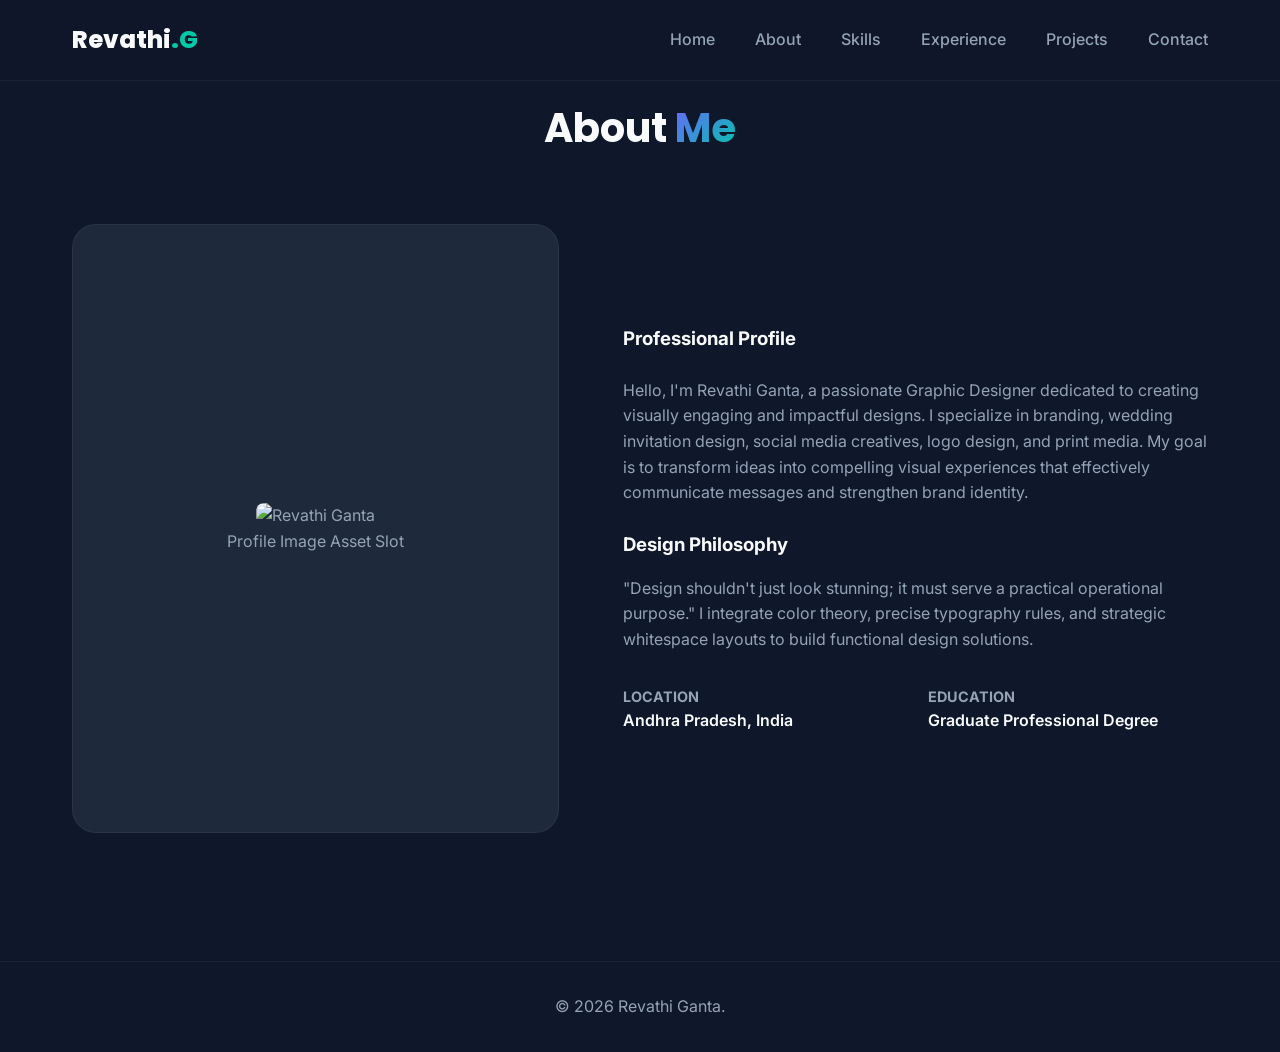
==== about.html @ af860bd8 "Updated resume download" ====
<!DOCTYPE html>
<html lang="en">
<head>
    <meta charset="UTF-8">
    <meta name="viewport" content="width=device-width, initial-scale=1.0">
    <title>About Me | Revathi Ganta</title>
    <link rel="stylesheet" href="style.css">
    <link rel="stylesheet" href="https://cdnjs.cloudflare.com/ajax/libs/font-awesome/6.4.0/css/all.min.css">
</head>
<body>
    <nav class="navbar">
    <div class="container">
        <a href="index.html" class="logo">Revathi<span>.G</span></a>
        <ul class="nav-links">
            <li><a href="index.html" id="nav-home">Home</a></li>
            <li><a href="About.html" id="nav-about">About</a></li>
            <li><a href="Skills.html" id="nav-skills">Skills</a></li>
            <li><a href="Experience.html" id="nav-experience">Experience</a></li>
            <li><a href="Projects.html" id="nav-projects">Projects</a></li>
            <li><a href="Contact.html" id="nav-contact">Contact</a></li>
        </ul>
        <div class="menu-toggle" id="mobile-menu">
            <span></span>
            <span></span>
            <span></span>
        </div>
    </div>
</nav>

    <main class="container">
        <h2 class="section-title">About <span>Me</span></h2>
        <div class="about-grid">
            <div class="about-img-wrapper">
                <div class="about-img-placeholder">
                    <img src="revathi photo.png" alt="Revathi Ganta" style="width: 100%; height: 620px; border-radius: 8px;">
                    <p>Profile Image Asset Slot</p>
                </div>
            </div>
            <div>
                <h3>Professional Profile</h3>
                <p style="margin: 1.5rem 0; color: var(--text-muted);">
                    Hello, I'm Revathi Ganta, a passionate Graphic Designer dedicated to creating visually engaging and impactful designs. I specialize in branding, wedding invitation design, social media creatives, logo design, and print media. My goal is to transform ideas into compelling visual experiences that effectively communicate messages and strengthen brand identity.
                </p>
                
                <h3>Design Philosophy</h3>
                <p style="margin: 1rem 0; color: var(--text-muted);">
                    "Design shouldn't just look stunning; it must serve a practical operational purpose." I integrate color theory, precise typography rules, and strategic whitespace layouts to build functional design solutions.
                </p>

                <div class="info-list">
                    <div class="info-item"><h4>Location</h4><p>Andhra Pradesh, India</p></div>
                    <div class="info-item"><h4>Education</h4><p>Graduate Professional Degree</p></div>
                    
                </div>
            </div>
        </div>
    </main>

    <footer>
        <p>&copy; 2026 Revathi Ganta.</p>
    </footer>

    <script src="js script.js"></script>
</body>
</html>
---- style.css ----
/* ==========================================================================
   GLOBAL VARIABLES & RESET
   ========================================================================== */
@import url('https://fonts.googleapis.com/css2?family=Inter:wght@300;400;500;600&family=Poppins:wght@400;600;700;800&display=swap');

:root {
    --primary: #6C63FF;
    --secondary: #00C9A7;
    --bg-main: #0F172A;
    --bg-card: #1E293B;
    --text-main: #F8FAFC;
    --text-muted: #94A3B8;
    --glass-border: rgba(255, 255, 255, 0.05);
    --font-heading: 'Poppins', sans-serif;
    --font-body: 'Inter', sans-serif;
    --transition: all 0.4s cubic-bezier(0.4, 0, 0.2, 1);
}

* {
    margin: 0;
    padding: 0;
    box-sizing: border-box;
    text-decoration: none;
    list-style: none;
    border: none;
    outline: none;
}

html {
    scroll-behavior: smooth;
    font-size: 16px;
    overflow-x: hidden;
}

body {
    background-color: var(--bg-main);
    color: var(--text-main);
    font-family: var(--font-body);
    line-height: 1.6;
}

/* ==========================================================================
   REUSABLE COMPONENTS
   ========================================================================== */
.container {
    max-width: 1200px;
    margin: 0 auto;
    padding: 0 2rem;
}

.btn {
    display: inline-flex;
    align-items: center;
    gap: 0.5rem;
    padding: 0.8rem 1.8rem;
    border-radius: 50px;
    font-family: var(--font-heading);
    font-weight: 600;
    cursor: pointer;
    transition: var(--transition);
}

.btn-primary {
    background: linear-gradient(135deg, var(--primary), #5145CD);
    color: var(--text-main);
    box-shadow: 0 4px 15px rgba(108, 99, 255, 0.4);
}

.btn-primary:hover {
    transform: translateY(-3px);
    box-shadow: 0 8px 25px rgba(108, 99, 255, 0.6);
}

.btn-secondary {
    background: transparent;
    color: var(--text-main);
    border: 2px solid var(--text-muted);
}

.btn-secondary:hover {
    border-color: var(--secondary);
    color: var(--secondary);
    transform: translateY(-3px);
}

.section-title {
    font-family: var(--font-heading);
    font-size: 2.5rem;
    font-weight: 700;
    text-align: center;
    margin-bottom: 3rem;
    margin-top: 6rem;
}

.section-title span {
    background: linear-gradient(135deg, var(--primary), var(--secondary));
    -webkit-background-clip: text;
    -webkit-text-fill-color: transparent;
}

/* ==========================================================================
   NAVIGATION BAR
   ========================================================================== */
.navbar {
    position: fixed;
    top: 0;
    left: 0;
    width: 100%;
    z-index: 1000;
    background: rgba(15, 23, 42, 0.8);
    backdrop-filter: blur(12px);
    border-bottom: 1px solid var(--glass-border);
    transition: var(--transition);
}

.navbar .container {
    display: flex;
    justify-content: space-between;
    align-items: center;
    height: 80px;
}

.logo {
    font-family: var(--font-heading);
    font-size: 1.5rem;
    font-weight: 800;
    color: var(--text-main);
}

.logo span {
    color: var(--secondary);
}
.nav-links {
    display: flex;
    gap: 2.5rem;
}

.nav-links a {
    color: var(--text-muted);
    font-weight: 500;
    transition: var(--transition);
    position: relative;
    padding: 0.5rem 0;
}

.nav-links a:hover,
.nav-links a.active {
    color: var(--text-main);
}

.nav-links a::after {
    content: '';
    position: absolute;
    bottom: 0;
    left: 0;
    width: 0;
    height: 2px;
    background: linear-gradient(90deg, var(--primary), var(--secondary));
    transition: var(--transition);
}

.nav-links a:hover::after,
.nav-links a.active::after {
    width: 100%;
}

.menu-toggle {
    display: none;
    flex-direction: column;
    gap: 6px;
    cursor: pointer;
}

.menu-toggle span {
    width: 30px;
    height: 3px;
    background-color: var(--text-main);
    border-radius: 2px;
    transition: var(--transition);
}

/* ==========================================================================
   INDEX / HERO / FEATURES
   ========================================================================== */
.hero {
    min-height: 100vh;
    display: flex;
    align-items: center;
    padding-top: 80px;
    position: relative;
    overflow: hidden;
}

.hero::before {
    content: '';
    position: absolute;
    top: -10%;
    right: -10%;
    width: 400px;
    height: 400px;
    background: rgba(108, 99, 255, 0.15);
    filter: blur(150px);
    border-radius: 50%;
}

.hero-content {
    max-width: 700px;
}

.hero-content h3 {
    color: var(--secondary);
    font-family: var(--font-heading);
    font-size: 1.2rem;
    letter-spacing: 2px;
    margin-bottom: 1rem;
}

.hero-content h1 {
    font-family: var(--font-heading);
    font-size: 3.5rem;
    font-weight: 800;
    line-height: 1.2;
    margin-bottom: 1.5rem;
}

.hero-content p {
    color: var(--text-muted);
    font-size: 1.2rem;
    margin-bottom: 2.5rem;
}

.hero-btns {
    display: flex;
    gap: 1.5rem;
    flex-wrap: wrap;
}

.grid-3 {
    display: grid;
    grid-template-columns: repeat(auto-fit, minmax(300px, 1fr));
    gap: 2rem;
    margin-bottom: 5rem;
}

.card {
    background: rgba(30, 41, 59, 0.4);
    border: 1px solid var(--glass-border);
    backdrop-filter: blur(8px);
    border-radius: 16px;
    padding: 2.5rem;
    transition: var(--transition);
}

.card:hover {
    transform: translateY(-10px);
    border-color: rgba(108, 99, 255, 0.3);
    box-shadow: 0 10px 30px rgba(0, 0, 0, 0.3);
}

.card i {
    font-size: 2.5rem;
    color: var(--primary);
    margin-bottom: 1.5rem;
}

.card h3 {
    font-family: var(--font-heading);
    font-size: 1.4rem;
    margin-bottom: 1rem;
}

.card p {
    color: var(--text-muted);
}

/* ==========================================================================
   ABOUT PAGE
   ========================================================================== */
.about-grid {
    display: grid;
    grid-template-columns: 1fr 1.2fr;
    gap: 4rem;
    align-items: center;
    margin-top: 4rem;
}

.about-img-wrapper {
    position: relative;
    border-radius: 24px;
    overflow: hidden;
    aspect-ratio: 4/5;
    background: var(--bg-card);
    border: 1px solid var(--glass-border);
    display: flex;
    justify-content: center;
    align-items: center;
}

.about-img-placeholder {
    text-align: center;
    color: var(--text-muted);
}

.about-img-placeholder i {
    font-size: 4rem;
    margin-bottom: 1rem;
    color: var(--primary);
}

.info-list {
    display: grid;
    grid-template-columns: repeat(auto-fit, minmax(200px, 1fr));
    gap: 1.5rem;
    margin-top: 2rem;
}

.info-item h4 {
    color: var(--text-muted);
    font-size: 0.9rem;
    text-transform: uppercase;
}

.info-item p {
    font-weight: 600;
}

/* ==========================================================================
   SKILLS PAGE
   ========================================================================== */
.skills-container {
    display: grid;
    grid-template-columns: 1.2fr 1fr;
    gap: 4rem;
}

.skill-bar-wrapper {
    margin-bottom: 1.8rem;
}

.skill-info {
    display: flex;
    justify-content: space-between;
    margin-bottom: 0.5rem;
    font-weight: 500;
}

.progress-line {
    height: 8px;
    width: 100%;
    background: var(--bg-card);
    border-radius: 10px;
    position: relative;
    overflow: hidden;
}

.progress-line span {
    height: 100%;
    background: linear-gradient(90deg, var(--primary), var(--secondary));
    position: absolute;
    left: 0;
    top: 0;
    border-radius: 10px;
    width: 0;
    transition: width 1.5s cubic-bezier(0.1, 1, 0.1, 1);
}

.tags-container {
    display: flex;
    flex-wrap: wrap;
    gap: 1rem;
}

.tag {
    background: var(--bg-card);
    border: 1px solid var(--glass-border);
    padding: 0.6rem 1.2rem;
    border-radius: 50px;
    font-weight: 500;
    transition: var(--transition);
}

.tag:hover {
    border-color: var(--secondary);
    color: var(--secondary);
}

/* ==========================================================================
   EXPERIENCE PAGE
   ========================================================================== */
.timeline {
    position: relative;
    max-width: 800px;
    margin: 4rem auto;
}

.timeline::before {
    content: '';
    position: absolute;
    left: 50%;
    width: 2px;
    height: 100%;
    background: var(--glass-border);
    transform: translateX(-50%);
}

.timeline-item {
    padding: 2rem 3rem;
    position: relative;
    width: 50%;
}

.timeline-item:nth-child(odd) {
    left: 0;
    text-align: right;
}

.timeline-item:nth-child(even) {
    left: 50%;
}

.timeline-dot {
    position: absolute;
    right: -10px;
    top: 2.5rem;
    width: 20px;
    height: 20px;
    background: var(--secondary);
    border-radius: 50%;
    box-shadow: 0 0 10px var(--secondary);
    z-index: 5;
}

.timeline-item:nth-child(even) .timeline-dot {
    left: -10px;
}

/* ==========================================================================
   PROJECTS PAGE (GALLERY & FILTER)
   ========================================================================== */
.filter-tabs {
    display: flex;
    justify-content: center;
    gap: 1rem;
    margin-bottom: 3rem;
    flex-wrap: wrap;
}

.filter-btn {
    background: var(--bg-card);
    color: var(--text-muted);
    padding: 0.6rem 1.5rem;
    border-radius: 50px;
    cursor: pointer;
    font-weight: 500;
    transition: var(--transition);
    border: 1px solid var(--glass-border);
}

.filter-btn.active, .filter-btn:hover {
    background: var(--primary);
    color: var(--text-main);
    box-shadow: 0 4px 15px rgba(108, 99, 255, 0.3);
}

.gallery-grid {
    display: grid;
    grid-template-columns: repeat(auto-fit, minmax(320px, 1fr));
    gap: 2rem;
}

.project-card {
    background: var(--bg-card);
    border-radius: 16px;
    overflow: hidden;
    border: 1px solid var(--glass-border);
    transition: var(--transition);
    display: none;
}

.project-card.show {
    display: block;
    animation: fadeIn 0.5s ease;
}

.project-img-placeholder {
    height: 220px;
    background: linear-gradient(135deg, #2A3B56, #1E293B);
    display: flex;
    flex-direction: column;
    justify-content: center;
    align-items: center;
    color: var(--text-muted);
    position: relative;
}

.project-img-placeholder i {
    font-size: 3rem;
    margin-bottom: 0.5rem;
}

.project-info {
    padding: 1.5rem;
}

.project-tools {
    font-size: 0.85rem;
    color: var(--secondary);
    margin-bottom: 0.5rem;
    font-weight: 600;
}

/* Lightbox Modal */
.lightbox {
    position: fixed;
    top: 0; left: 0; width: 100%; height: 100%;
    background: rgba(15, 23, 42, 0.95);
    z-index: 2000;
    display: none;
    justify-content: center;
    align-items: center;
    flex-direction: column;
}

.lightbox-content {
    max-width: 80%;
    max-height: 70%;
    background: var(--bg-card);
    padding: 2rem;
    border-radius: 16px;
    text-align: center;
}

.lightbox-close {
    position: absolute;
    top: 30px; right: 40px;
    font-size: 2.5rem; color: #fff; cursor: pointer;
}

/* ==========================================================================
   CONTACT PAGE
   ========================================================================== */
.contact-grid {
    display: grid;
    grid-template-columns: 1fr 1.5fr;
    gap: 4rem;
}

.contact-details {
    display: flex;
    flex-direction: column;
    gap: 2rem;
}

.contact-method {
    display: flex;
    align-items: center;
    gap: 1.5rem;
}

.contact-method i {
    font-size: 1.8rem;
    color: var(--secondary);
    background: var(--bg-card);
    padding: 1rem;
    border-radius: 12px;
}

.contact-form {
    display: flex;
    flex-direction: column;
    gap: 1.5rem;
}

.form-group input, .form-group textarea {
    width: 100%;
    padding: 1rem 1.5rem;
    background: var(--bg-card);
    border: 1px solid var(--glass-border);
    border-radius: 10px;
    color: var(--text-main);
    font-family: var(--font-body);
}

.form-group input:focus, .form-group textarea:focus {
    border-color: var(--primary);
}

.social-links {
    display: flex;
    gap: 1.5rem;
    margin-top: 2rem;
}

.social-links a {
    color: var(--text-muted);
    font-size: 1.5rem;
    transition: var(--transition);
}

.social-links a:hover {
    color: var(--primary);
    transform: scale(1.2);
}

/* ==========================================================================
   FOOTER & BACK TO TOP
   ========================================================================== */
footer {
    border-top: 1px solid var(--glass-border);
    padding: 2rem 0;
    text-align: center;
    color: var(--text-muted);
    margin-top: 8rem;
}

.scroll-top {
    position: fixed;
    bottom: 30px; right: 30px;
    background: var(--primary);
    color: #fff; width: 45px; height: 45px;
    border-radius: 50%; display: none;
    justify-content: center; align-items: center;
    cursor: pointer; z-index: 999;
}

/* ==========================================================================
   ANIMATIONS & MEDIA QUERIES
   ========================================================================== */
@keyframes fadeIn {
    from { opacity: 0; transform: translateY(10px); }
    to { opacity: 1; transform: translateY(0); }
}

@media (max-width: 992px) {
    .about-grid, .skills-container, .contact-grid { grid-template-columns: 1fr; gap: 3rem; }
    .timeline::before { left: 40px; }
    .timeline-item { width: 100%; left: 0 !important; text-align: left !important; padding-left: 5rem; }
    .timeline-dot { left: 30px !important; }
}

@media (max-width: 768px) {
    .nav-links {
        position: fixed; top: 80px; left: -100%; width: 100%; height: calc(100vh - 80px);
        background: var(--bg-main); flex-direction: column; align-items: center;
        padding-top: 3rem; transition: var(--transition);
    }
    .nav-links.active { left: 0; }
    .menu-toggle { display: flex; }
    .menu-toggle.active span:nth-child(1) { transform: rotate(45deg) translate(6px, 6px); }
    .menu-toggle.active span:nth-child(2) { opacity: 0; }
    .menu-toggle.active span:nth-child(3) { transform: rotate(-45deg) translate(6px, -6px); }
    .hero-content h1 { font-size: 2.5rem; }
}
/* మొబైల్ స్క్రీన్ కోసం ఈ కోడ్ తప్పనిసరి */
@media (max-width: 768px) {
    .menu-toggle {
        display: flex; /* మొబైల్‌లో 3 గీతలు కనిపిస్తాయి */
    }

    .nav-links {
        position: fixed;
        top: 80px;
        left: -100%; /* మెనూ మొదట స్క్రీన్ బయట దాగి ఉంటుంది */
        width: 100%;
        height: calc(100vh - 80px);
        background-color: #0F172A; /* మీ థీమ్ కలర్ */
        flex-direction: column;
        align-items: center;
        padding-top: 2rem;
        transition: 0.4s ease;
        z-index: 1000;
    }

    /* JavaScript క్లిక్ చేసినప్పుడు ఈ 'active' క్లాస్ మెనూని ముందుకు తెస్తుంది */
    .nav-links.active {
        left: 0;
    }
}
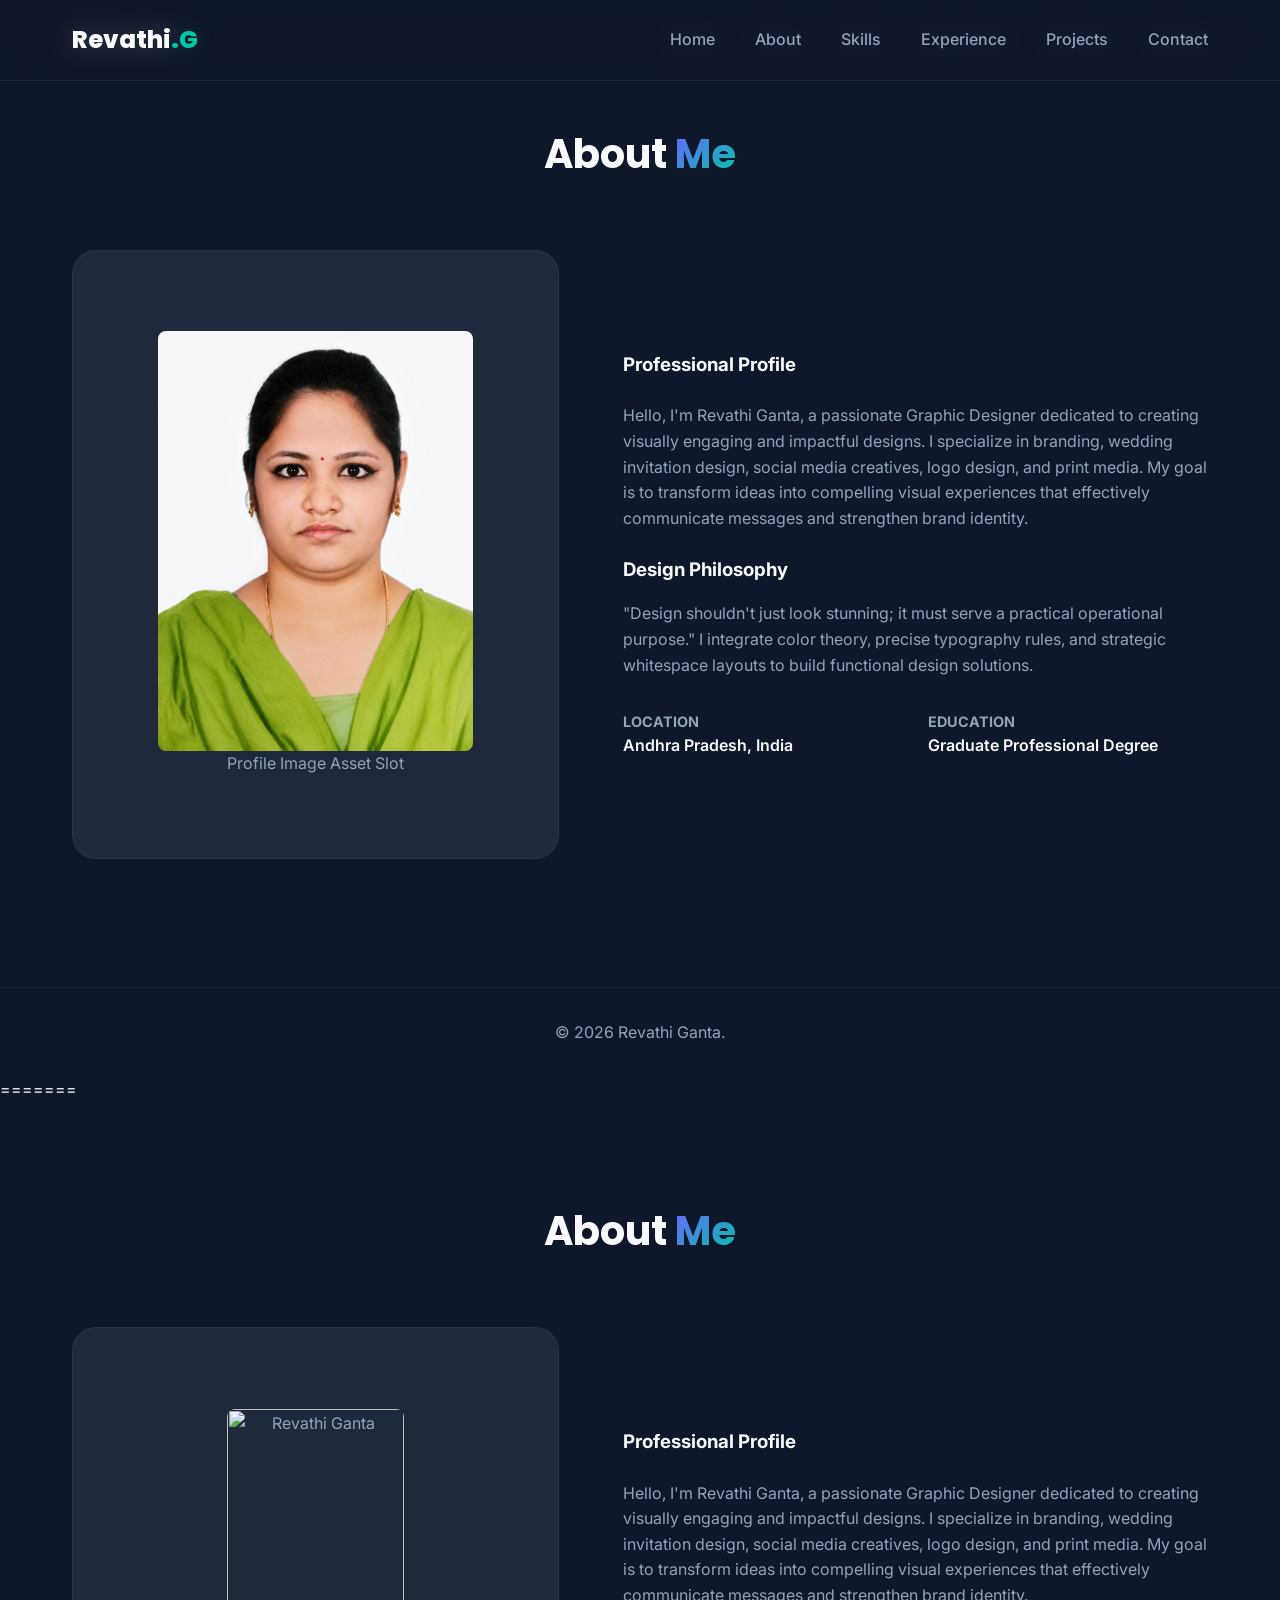
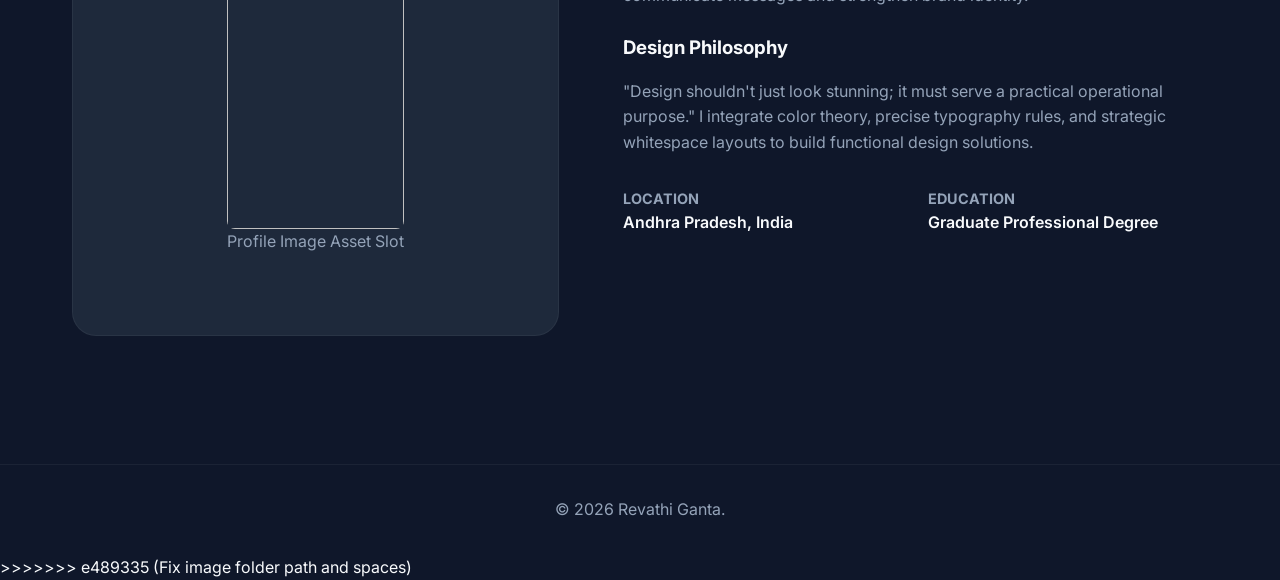
==== commit 78ebbfd0: "Add files via upload" ====
--- a/about.html
+++ b/about.html
@@ -1,3 +1,4 @@
+<<<<<<< HEAD
 <!DOCTYPE html>
 <html lang="en">
 <head>
@@ -32,7 +33,7 @@
         <div class="about-grid">
             <div class="about-img-wrapper">
                 <div class="about-img-placeholder">
-                    <img src="revathi photo.png" alt="Revathi Ganta" style="width: 100%; height: 620px; border-radius: 8px;">
+                    <img src="Revathi Photo/revathi photo.png" alt="Revathi Ganta" style="width: 100%; height: 420px; border-radius: 8px; object-fit: cover;">
                     <p>Profile Image Asset Slot</p>
                 </div>
             </div>
@@ -62,4 +63,70 @@
 
     <script src="js script.js"></script>
 </body>
+=======
+<!DOCTYPE html>
+<html lang="en">
+<head>
+    <meta charset="UTF-8">
+    <meta name="viewport" content="width=device-width, initial-scale=1.0">
+    <title>About Me | Revathi Ganta</title>
+    <link rel="stylesheet" href="style.css">
+    <link rel="stylesheet" href="https://cdnjs.cloudflare.com/ajax/libs/font-awesome/6.4.0/css/all.min.css">
+</head>
+<body>
+    <nav class="navbar">
+    <div class="container">
+        <a href="index.html" class="logo">Revathi<span>.G</span></a>
+        <ul class="nav-links">
+            <li><a href="index.html" id="nav-home">Home</a></li>
+            <li><a href="About.html" id="nav-about">About</a></li>
+            <li><a href="Skills.html" id="nav-skills">Skills</a></li>
+            <li><a href="Experience.html" id="nav-experience">Experience</a></li>
+            <li><a href="Projects.html" id="nav-projects">Projects</a></li>
+            <li><a href="Contact.html" id="nav-contact">Contact</a></li>
+        </ul>
+        <div class="menu-toggle" id="mobile-menu">
+            <span></span>
+            <span></span>
+            <span></span>
+        </div>
+    </div>
+</nav>
+
+    <main class="container">
+        <h2 class="section-title">About <span>Me</span></h2>
+        <div class="about-grid">
+            <div class="about-img-wrapper">
+                <div class="about-img-placeholder">
+                    <img src="revathi-photo/profile.png" alt="Revathi Ganta" style="width: 100%; height: 420px; border-radius: 8px; object-fit: cover;">
+                    <p>Profile Image Asset Slot</p>
+                </div>
+            </div>
+            <div>
+                <h3>Professional Profile</h3>
+                <p style="margin: 1.5rem 0; color: var(--text-muted);">
+                    Hello, I'm Revathi Ganta, a passionate Graphic Designer dedicated to creating visually engaging and impactful designs. I specialize in branding, wedding invitation design, social media creatives, logo design, and print media. My goal is to transform ideas into compelling visual experiences that effectively communicate messages and strengthen brand identity.
+                </p>
+                
+                <h3>Design Philosophy</h3>
+                <p style="margin: 1rem 0; color: var(--text-muted);">
+                    "Design shouldn't just look stunning; it must serve a practical operational purpose." I integrate color theory, precise typography rules, and strategic whitespace layouts to build functional design solutions.
+                </p>
+
+                <div class="info-list">
+                    <div class="info-item"><h4>Location</h4><p>Andhra Pradesh, India</p></div>
+                    <div class="info-item"><h4>Education</h4><p>Graduate Professional Degree</p></div>
+                    
+                </div>
+            </div>
+        </div>
+    </main>
+
+    <footer>
+        <p>&copy; 2026 Revathi Ganta.</p>
+    </footer>
+
+    <script src="js script.js"></script>
+</body>
+>>>>>>> e489335 (Fix image folder path and spaces)
 </html>
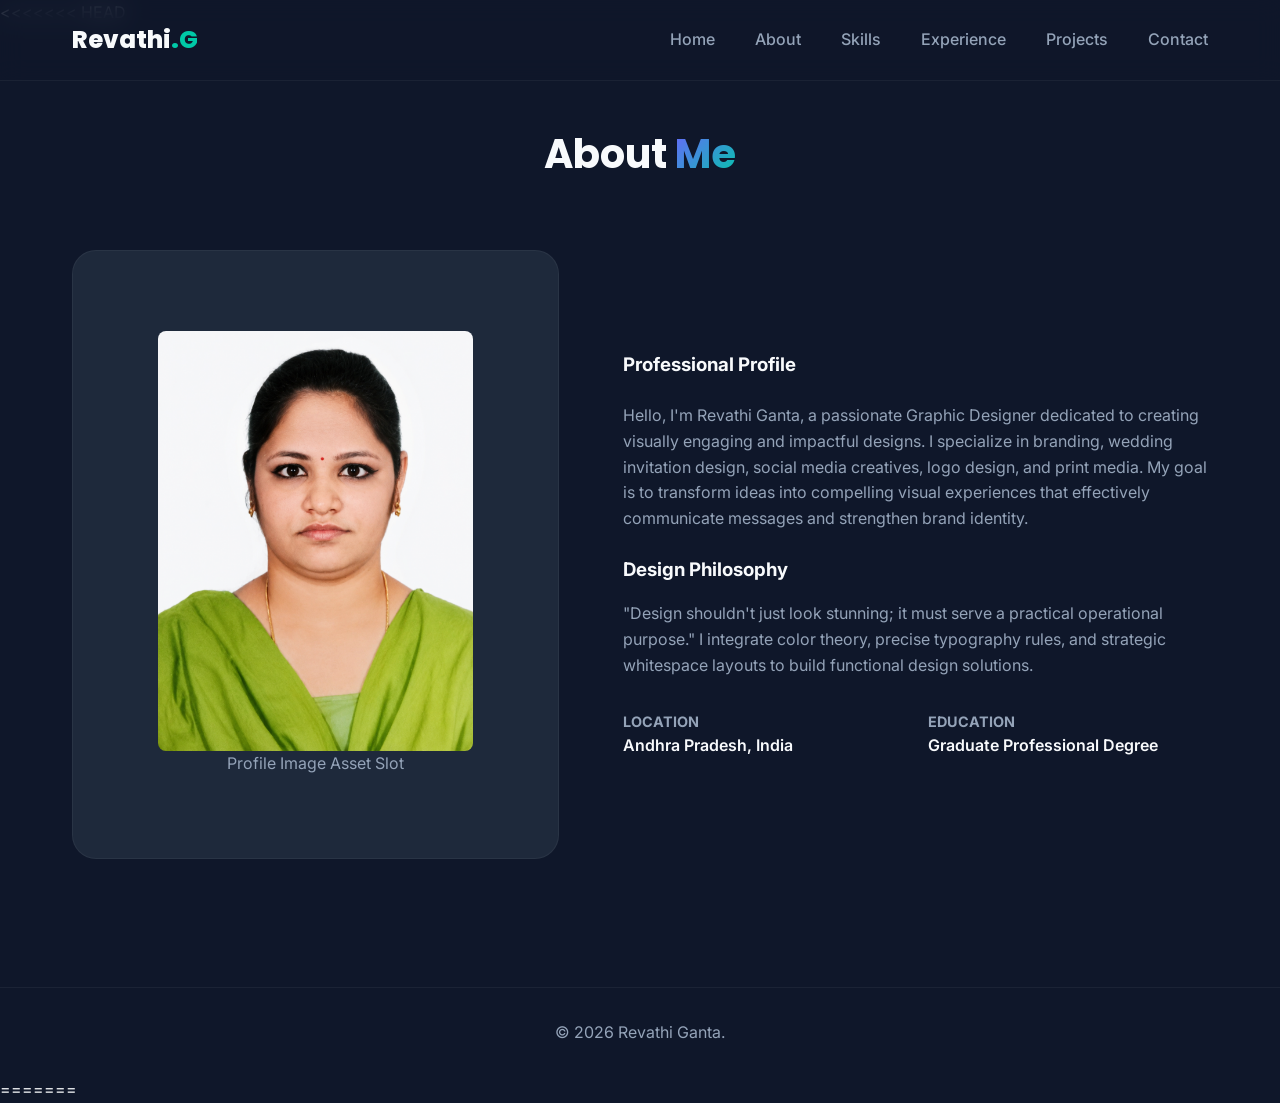
==== commit 2c7d46fc: "Add files via upload" ====
--- a/about.html
+++ b/about.html
@@ -64,69 +64,3 @@
     <script src="js script.js"></script>
 </body>
 =======
-<!DOCTYPE html>
-<html lang="en">
-<head>
-    <meta charset="UTF-8">
-    <meta name="viewport" content="width=device-width, initial-scale=1.0">
-    <title>About Me | Revathi Ganta</title>
-    <link rel="stylesheet" href="style.css">
-    <link rel="stylesheet" href="https://cdnjs.cloudflare.com/ajax/libs/font-awesome/6.4.0/css/all.min.css">
-</head>
-<body>
-    <nav class="navbar">
-    <div class="container">
-        <a href="index.html" class="logo">Revathi<span>.G</span></a>
-        <ul class="nav-links">
-            <li><a href="index.html" id="nav-home">Home</a></li>
-            <li><a href="About.html" id="nav-about">About</a></li>
-            <li><a href="Skills.html" id="nav-skills">Skills</a></li>
-            <li><a href="Experience.html" id="nav-experience">Experience</a></li>
-            <li><a href="Projects.html" id="nav-projects">Projects</a></li>
-            <li><a href="Contact.html" id="nav-contact">Contact</a></li>
-        </ul>
-        <div class="menu-toggle" id="mobile-menu">
-            <span></span>
-            <span></span>
-            <span></span>
-        </div>
-    </div>
-</nav>
-
-    <main class="container">
-        <h2 class="section-title">About <span>Me</span></h2>
-        <div class="about-grid">
-            <div class="about-img-wrapper">
-                <div class="about-img-placeholder">
-                    <img src="revathi-photo/profile.png" alt="Revathi Ganta" style="width: 100%; height: 420px; border-radius: 8px; object-fit: cover;">
-                    <p>Profile Image Asset Slot</p>
-                </div>
-            </div>
-            <div>
-                <h3>Professional Profile</h3>
-                <p style="margin: 1.5rem 0; color: var(--text-muted);">
-                    Hello, I'm Revathi Ganta, a passionate Graphic Designer dedicated to creating visually engaging and impactful designs. I specialize in branding, wedding invitation design, social media creatives, logo design, and print media. My goal is to transform ideas into compelling visual experiences that effectively communicate messages and strengthen brand identity.
-                </p>
-                
-                <h3>Design Philosophy</h3>
-                <p style="margin: 1rem 0; color: var(--text-muted);">
-                    "Design shouldn't just look stunning; it must serve a practical operational purpose." I integrate color theory, precise typography rules, and strategic whitespace layouts to build functional design solutions.
-                </p>
-
-                <div class="info-list">
-                    <div class="info-item"><h4>Location</h4><p>Andhra Pradesh, India</p></div>
-                    <div class="info-item"><h4>Education</h4><p>Graduate Professional Degree</p></div>
-                    
-                </div>
-            </div>
-        </div>
-    </main>
-
-    <footer>
-        <p>&copy; 2026 Revathi Ganta.</p>
-    </footer>
-
-    <script src="js script.js"></script>
-</body>
->>>>>>> e489335 (Fix image folder path and spaces)
-</html>
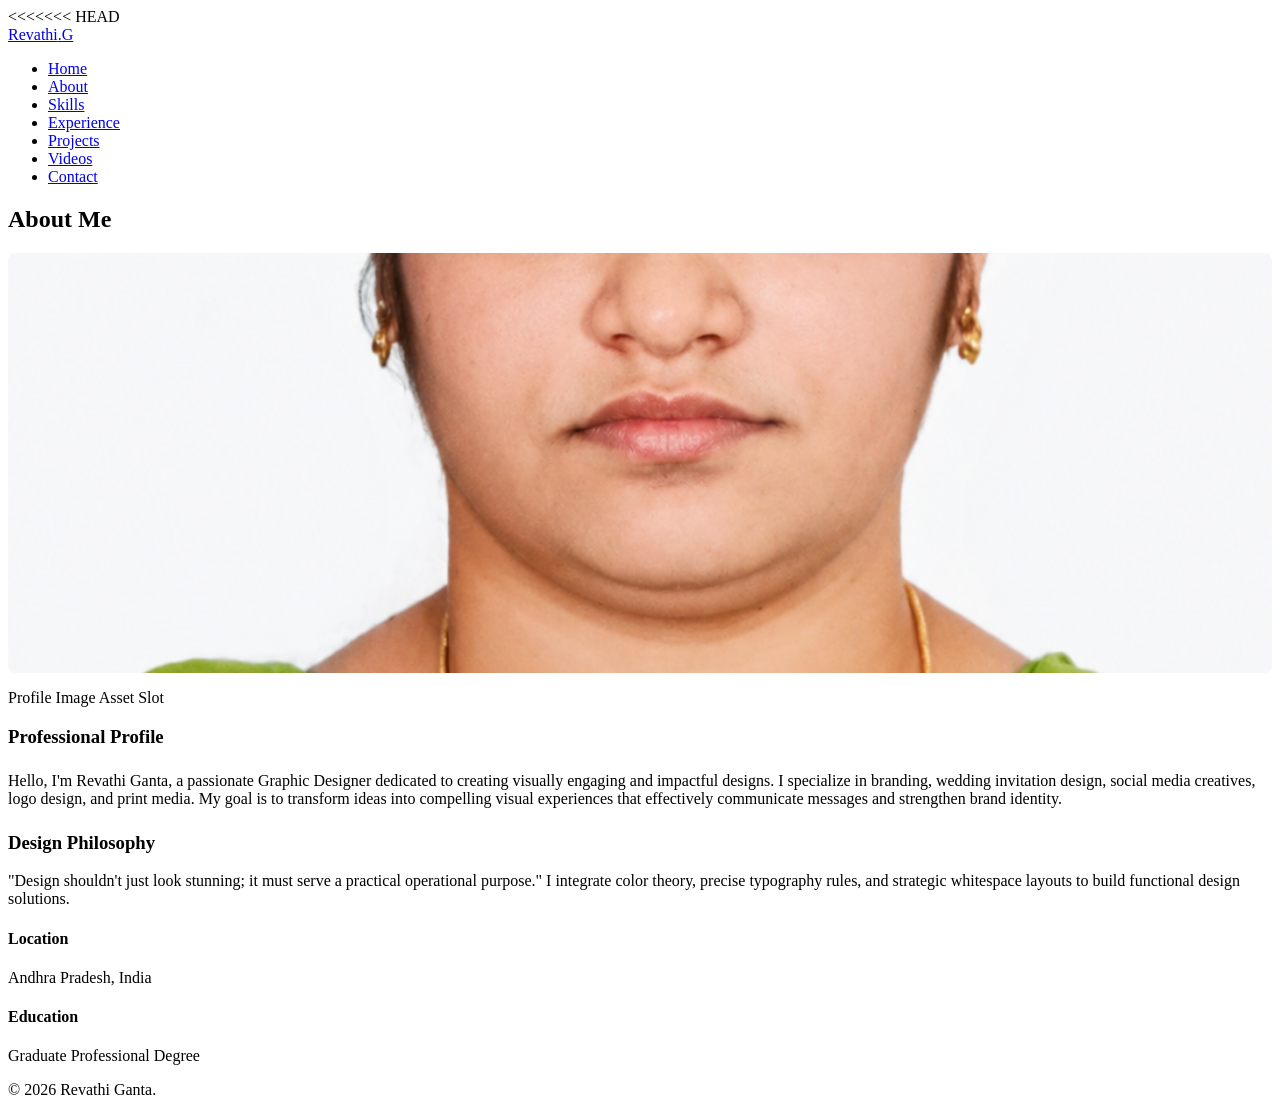
==== commit 3e4cf6cf: "Add files via upload" ====
--- a/about.html
+++ b/about.html
@@ -1,66 +1,70 @@
-<<<<<<< HEAD
-<!DOCTYPE html>
-<html lang="en">
-<head>
-    <meta charset="UTF-8">
-    <meta name="viewport" content="width=device-width, initial-scale=1.0">
-    <title>About Me | Revathi Ganta</title>
-    <link rel="stylesheet" href="style.css">
-    <link rel="stylesheet" href="https://cdnjs.cloudflare.com/ajax/libs/font-awesome/6.4.0/css/all.min.css">
-</head>
-<body>
-    <nav class="navbar">
-    <div class="container">
-        <a href="index.html" class="logo">Revathi<span>.G</span></a>
-        <ul class="nav-links">
-            <li><a href="index.html" id="nav-home">Home</a></li>
-            <li><a href="About.html" id="nav-about">About</a></li>
-            <li><a href="Skills.html" id="nav-skills">Skills</a></li>
-            <li><a href="Experience.html" id="nav-experience">Experience</a></li>
-            <li><a href="Projects.html" id="nav-projects">Projects</a></li>
-            <li><a href="Contact.html" id="nav-contact">Contact</a></li>
-        </ul>
-        <div class="menu-toggle" id="mobile-menu">
-            <span></span>
-            <span></span>
-            <span></span>
-        </div>
-    </div>
-</nav>
-
-    <main class="container">
-        <h2 class="section-title">About <span>Me</span></h2>
-        <div class="about-grid">
-            <div class="about-img-wrapper">
-                <div class="about-img-placeholder">
-                    <img src="Revathi Photo/revathi photo.png" alt="Revathi Ganta" style="width: 100%; height: 420px; border-radius: 8px; object-fit: cover;">
-                    <p>Profile Image Asset Slot</p>
-                </div>
-            </div>
-            <div>
-                <h3>Professional Profile</h3>
-                <p style="margin: 1.5rem 0; color: var(--text-muted);">
-                    Hello, I'm Revathi Ganta, a passionate Graphic Designer dedicated to creating visually engaging and impactful designs. I specialize in branding, wedding invitation design, social media creatives, logo design, and print media. My goal is to transform ideas into compelling visual experiences that effectively communicate messages and strengthen brand identity.
-                </p>
-                
-                <h3>Design Philosophy</h3>
-                <p style="margin: 1rem 0; color: var(--text-muted);">
-                    "Design shouldn't just look stunning; it must serve a practical operational purpose." I integrate color theory, precise typography rules, and strategic whitespace layouts to build functional design solutions.
-                </p>
-
-                <div class="info-list">
-                    <div class="info-item"><h4>Location</h4><p>Andhra Pradesh, India</p></div>
-                    <div class="info-item"><h4>Education</h4><p>Graduate Professional Degree</p></div>
-                    
-                </div>
-            </div>
-        </div>
-    </main>
-
-    <footer>
-        <p>&copy; 2026 Revathi Ganta.</p>
-    </footer>
-
-    <script src="js script.js"></script>
-</body>
-=======
+<<<<<<< HEAD
+<!DOCTYPE html>
+<html lang="en">
+<head>
+    <meta charset="UTF-8">
+    <meta name="viewport" content="width=device-width, initial-scale=1.0">
+    <title>About Me | Revathi Ganta</title>
+    <link rel="stylesheet" href="style.css">
+    <link rel="stylesheet" href="https://cdnjs.cloudflare.com/ajax/libs/font-awesome/6.4.0/css/all.min.css">
+</head>
+<body>
+    <nav class="navbar">
+    <div class="container">
+        <a href="index.html" class="logo">Revathi<span>.G</span></a>
+        <ul class="nav-links">
+    <li><a href="index.html">Home</a></li>
+    <li><a href="about.html">About</a></li>
+    <li><a href="skills.html">Skills</a></li>
+    <li><a href="experience.html">Experience</a></li>
+    <li><a href="projects.html">Projects</a></li>
+
+    <!-- కొత్తది -->
+    <li><a href="videos.html">Videos</a></li>
+
+    <li><a href="contact.html">Contact</a></li>
+</ul>
+        <div class="menu-toggle" id="mobile-menu">
+            <span></span>
+            <span></span>
+            <span></span>
+        </div>
+    </div>
+</nav>
+
+    <main class="container">
+        <h2 class="section-title">About <span>Me</span></h2>
+        <div class="about-grid">
+            <div class="about-img-wrapper">
+                <div class="about-img-placeholder">
+                    <img src="Revathi Photo/revathi photo.png" alt="Revathi Ganta" style="width: 100%; height: 420px; border-radius: 8px; object-fit: cover;">
+                    <p>Profile Image Asset Slot</p>
+                </div>
+            </div>
+            <div>
+                <h3>Professional Profile</h3>
+                <p style="margin: 1.5rem 0; color: var(--text-muted);">
+                    Hello, I'm Revathi Ganta, a passionate Graphic Designer dedicated to creating visually engaging and impactful designs. I specialize in branding, wedding invitation design, social media creatives, logo design, and print media. My goal is to transform ideas into compelling visual experiences that effectively communicate messages and strengthen brand identity.
+                </p>
+                
+                <h3>Design Philosophy</h3>
+                <p style="margin: 1rem 0; color: var(--text-muted);">
+                    "Design shouldn't just look stunning; it must serve a practical operational purpose." I integrate color theory, precise typography rules, and strategic whitespace layouts to build functional design solutions.
+                </p>
+
+                <div class="info-list">
+                    <div class="info-item"><h4>Location</h4><p>Andhra Pradesh, India</p></div>
+                    <div class="info-item"><h4>Education</h4><p>Graduate Professional Degree</p></div>
+                    
+                </div>
+            </div>
+        </div>
+    </main>
+
+    <footer>
+        <p>&copy; 2026 Revathi Ganta.</p>
+    </footer>
+
+    <script src="./script.js"></script>
+</body>
+
